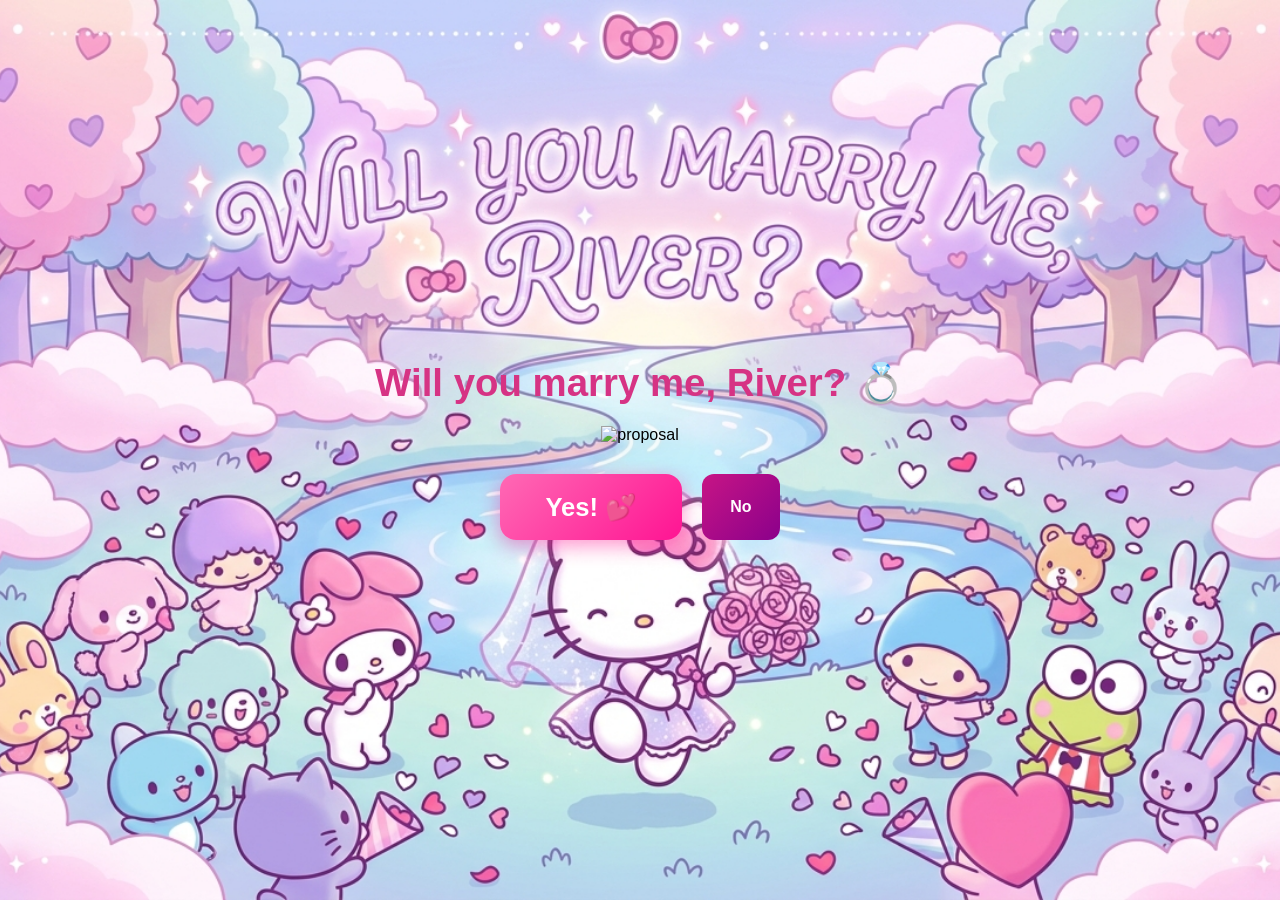
==== index.html @ 6aad389e "Update index.html" ====
<!DOCTYPE html>
<html lang="en">
<head>
    <meta charset="UTF-8">
    <meta name="viewport" content="width=device-width, initial-scale=1.0">
    <title>Will you marry me?</title>
    <link rel="stylesheet" href="style.css">
</head>
<body>
    <div class="hearts-bg"></div>

    <div class="container">
        <h1>Will you marry me, River? 💍</h1>

        <div class="gif-container">
            <img id="cat-gif" src="https://media.tenor.com/t1-kF6eR_S0AAAAi/ring-proposal.gif" alt="proposal">
        </div>

        <div class="buttons">
            <button id="yes-btn">Yes! 💕</button>
            <button id="no-btn">No</button>
        </div>
    </div>

    <script>
        const yesBtn = document.getElementById('yes-btn');
        const noBtn = document.getElementById('no-btn');
        const catGif = document.getElementById('cat-gif');
        
        let yesSize = 1;
        const phrases = [
            "Are you sure?",
            "Really sure?",
            "Think again!",
            "Last chance!",
            "But... I love you! 🥺",
            "Don't break my heart!",
            "Are you really saying no?"
        ];

        yesBtn.addEventListener('click', () => {
            window.location.href = 'yes.html';
        });

        noBtn.addEventListener('click', () => {
            // Change button text
            noBtn.textContent = phrases[Math.floor(Math.random() * phrases.length)];
            
            // Grow Yes button
            yesSize += 0.2;
            yesBtn.style.transform = `scale(${yesSize})`;
            
            // Shrink No button
            const currentNoSize = parseFloat(window.getComputedStyle(noBtn).fontSize);
            noBtn.style.fontSize = (currentNoSize * 0.8) + "px";
            
            // Move No button to random position
            noBtn.style.position = "absolute";
            noBtn.style.left = Math.random() * 80 + "%";
            noBtn.style.top = Math.random() * 80 + "%";

            // Update GIF to a "sad/surprised" one
            catGif.src = "https://media.tenor.com/tC666gJv6-QAAAAi/cat-sad.gif";
        });
    </script>
</body>
</html>
---- style.css ----
* {
    margin: 0;
    padding: 0;
    box-sizing: border-box;
}

body {
    font-family: 'Nunito', sans-serif;
    min-height: 100vh;
    display: flex;
    justify-content: center;
    align-items: center;
    overflow: hidden;
    background-image: url('background.png');
    background-size: cover;
    background-position: center;
    background-repeat: no-repeat;
    background-attachment: fixed;
}

/* Floating hearts background */
.hearts-bg {
    position: fixed;
    top: 0; left: 0; right: 0; bottom: 0;
    pointer-events: none;
    z-index: 0;
    overflow: hidden;
}

.hearts-bg::before, .hearts-bg::after {
    content: '💕 💗 💖 💝 💓';
    position: absolute;
    font-size: 1.5rem;
    opacity: 0.08;
    animation: floatHearts 12s linear infinite;
    white-space: nowrap;
    top: 100%;
}

@keyframes floatHearts {
    from { transform: translateY(0); }
    to { transform: translateY(-110vh); }
}

.container {
    position: relative;
    z-index: 1;
    text-align: center;
    padding: 40px 20px;
}

/* Titles and Gifs */
h1 {
    font-size: 2.4rem;
    color: #d63384;
    font-weight: 900;
    margin-bottom: 20px;
    animation: wiggle 2s ease-in-out infinite;
}

@keyframes wiggle {
    0%, 100% { transform: rotate(-1deg); }
    50% { transform: rotate(1deg); }
}

#cat-gif {
    width: 200px;
    height: 200px;
    object-fit: contain;
    filter: drop-shadow(0 8px 16px rgba(0,0,0,0.15));
}

/* Buttons */
.buttons {
    display: flex;
    gap: 20px;
    justify-content: center;
    margin-top: 30px;
}

#yes-btn {
    background: linear-gradient(135deg, #ff69b4, #ff1493);
    color: white;
    border: none;
    border-radius: 16px;
    font-size: 1.6rem;
    font-weight: 900;
    padding: 18px 45px;
    cursor: pointer;
    box-shadow: 0 6px 20px rgba(255, 20, 147, 0.45);
}

#no-btn {
    background: linear-gradient(135deg, #c71585, #8b008b);
    color: white;
    border: none;
    border-radius: 12px;
    font-size: 1rem;
    font-weight: 700;
    padding: 12px 28px;
    cursor: pointer;
}

/* Music Toggle */
#music-toggle {
    position: fixed;
    bottom: 20px;
    right: 20px;
    background: rgba(255, 255, 255, 0.85);
    border: none;
    border-radius: 50%;
    width: 52px;
    height: 52px;
    font-size: 1.4rem;
    cursor: pointer;
    backdrop-filter: blur(10px);
    box-shadow: 0 4px 12px rgba(0, 0, 0, 0.12);
    z-index: 100;
}

/* Yes page specific */
.yes-container h1.yes-title {
    font-size: 2.8rem;
    animation: bounceTitle 0.6s ease infinite alternate;
}

@keyframes bounceTitle {
    from { transform: translateY(0); }
    to { transform: translateY(-12px); }
}

.yes-message {
    font-size: 1.4rem;
    color: #e91e8c;
    font-weight: 700;
    margin-top: 24px;
}
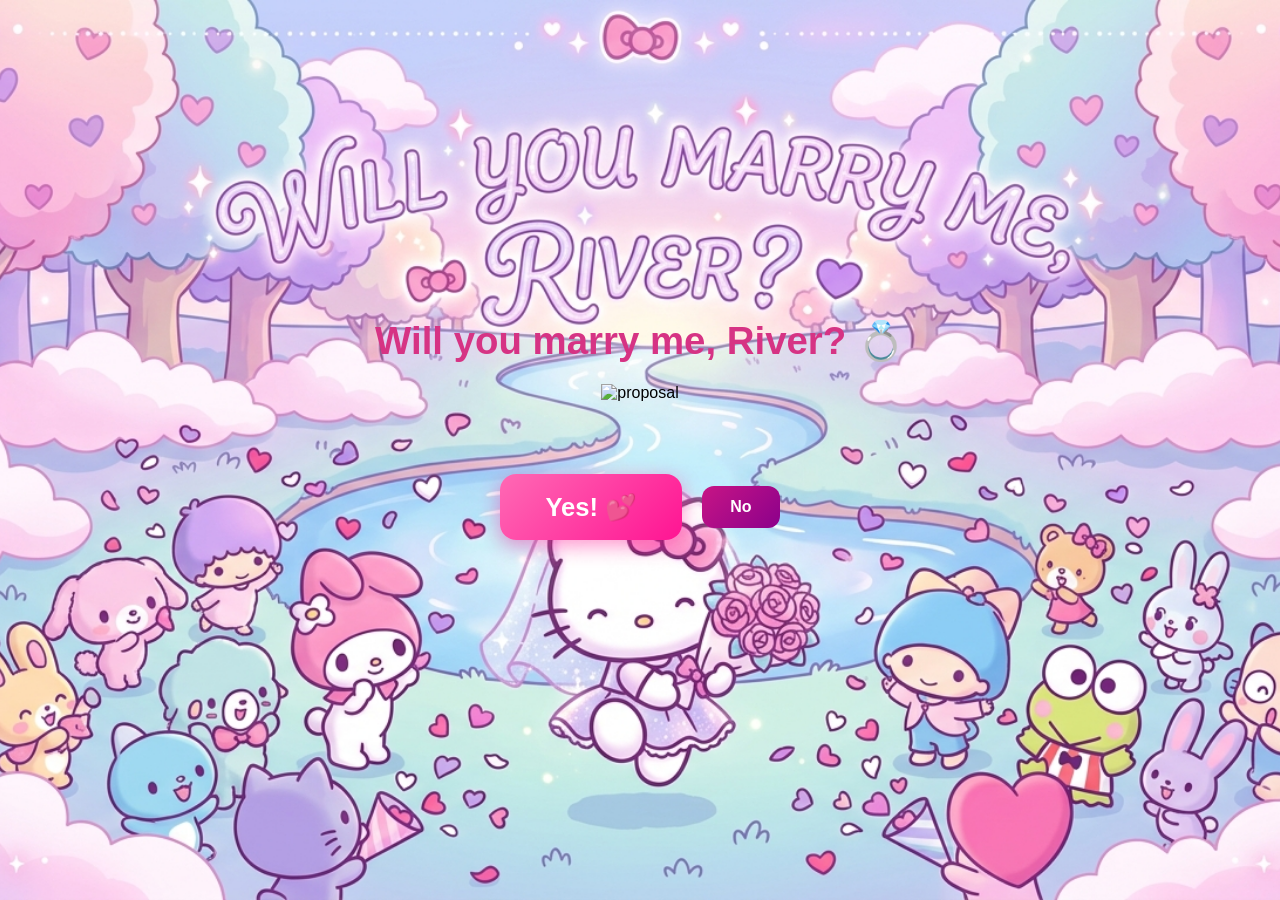
==== commit 1d80c9b6: "Update index.html" ====
--- a/index.html
+++ b/index.html
@@ -3,8 +3,19 @@
 <head>
     <meta charset="UTF-8">
     <meta name="viewport" content="width=device-width, initial-scale=1.0">
-    <title>Will you marry me?</title>
+    <title>Will you marry me, River? 💍</title>
     <link rel="stylesheet" href="style.css">
+    <style>
+        /* Ensures the buttons container handles the absolute positioning of the No button */
+        .buttons {
+            position: relative;
+            min-height: 150px;
+            display: flex;
+            justify-content: center;
+            align-items: center;
+            gap: 20px;
+        }
+    </style>
 </head>
 <body>
     <div class="hearts-bg"></div>
@@ -28,6 +39,7 @@
         const catGif = document.getElementById('cat-gif');
         
         let yesSize = 1;
+        let noClicks = 0;
         const phrases = [
             "Are you sure?",
             "Really sure?",
@@ -39,10 +51,17 @@
         ];
 
         yesBtn.addEventListener('click', () => {
-            window.location.href = 'yes.html';
+            // Check if she has clicked 'No' enough times
+            if (noClicks >= 5) {
+                window.location.href = 'yes.html';
+            } else {
+                alert("Try pressing no first! 🥺");
+            }
         });
 
         noBtn.addEventListener('click', () => {
+            noClicks++;
+            
             // Change button text
             noBtn.textContent = phrases[Math.floor(Math.random() * phrases.length)];
             
@@ -59,8 +78,13 @@
             noBtn.style.left = Math.random() * 80 + "%";
             noBtn.style.top = Math.random() * 80 + "%";
 
-            // Update GIF to a "sad/surprised" one
+            // Update GIF to the sad/surprised one
             catGif.src = "https://media.tenor.com/tC666gJv6-QAAAAi/cat-sad.gif";
+
+            // If clicked many times, hide the No button
+            if (noClicks >= 7) {
+                noBtn.style.display = 'none';
+            }
         });
     </script>
 </body>
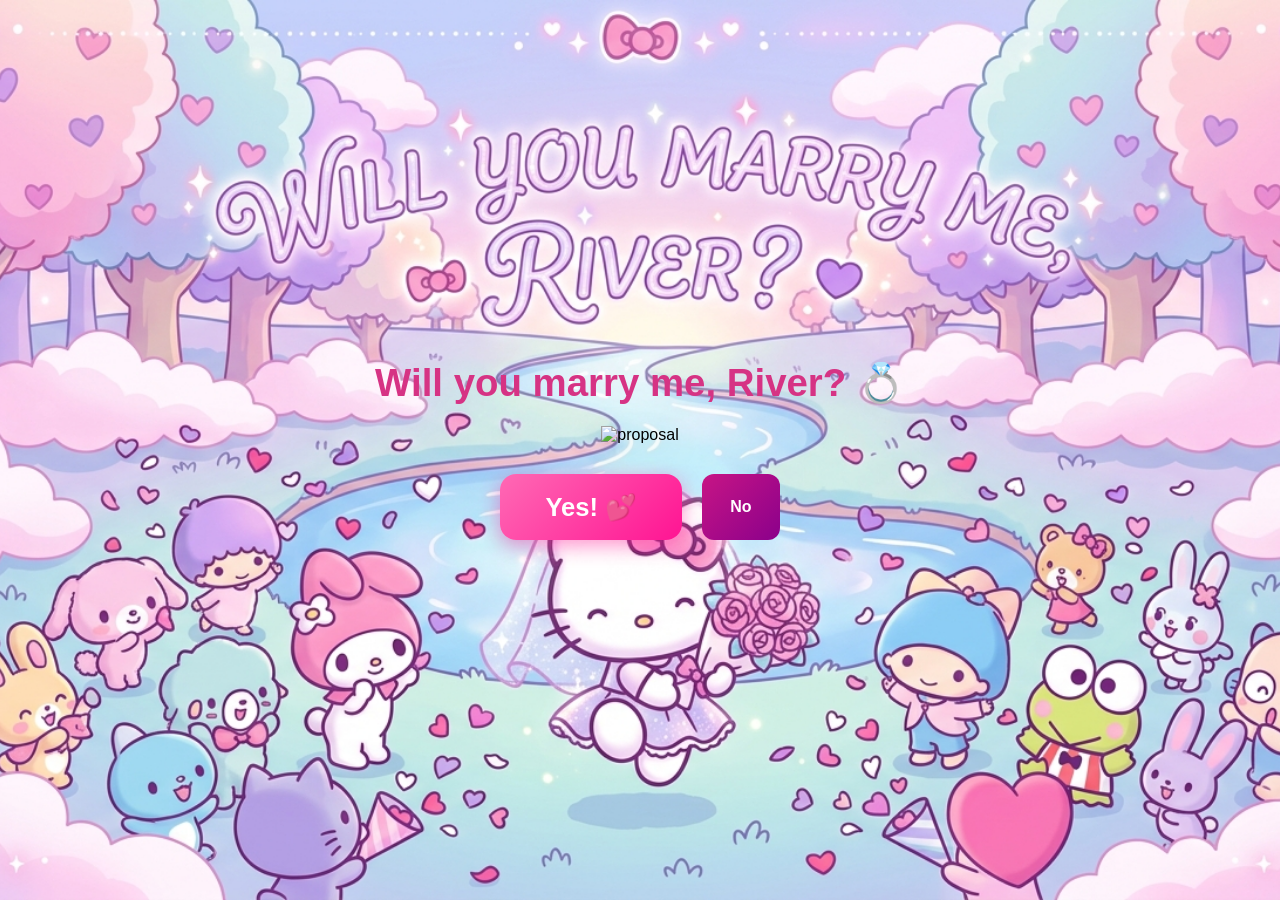
==== commit 610214c7: "Update index.html" ====
--- a/index.html
+++ b/index.html
@@ -5,28 +5,19 @@
     <meta name="viewport" content="width=device-width, initial-scale=1.0">
     <title>Will you marry me, River? 💍</title>
     <link rel="stylesheet" href="style.css">
-    <style>
-        /* Ensures the buttons container handles the absolute positioning of the No button */
-        .buttons {
-            position: relative;
-            min-height: 150px;
-            display: flex;
-            justify-content: center;
-            align-items: center;
-            gap: 20px;
-        }
-    </style>
 </head>
 <body>
+    <audio id="bg-music" loop>
+        <source src="music/beabadoobee - Glue Song (Lyrics).mp3" type="audio/mpeg">
+    </audio>
+
     <div class="hearts-bg"></div>
 
     <div class="container">
         <h1>Will you marry me, River? 💍</h1>
-
         <div class="gif-container">
             <img id="cat-gif" src="https://media.tenor.com/t1-kF6eR_S0AAAAi/ring-proposal.gif" alt="proposal">
         </div>
-
         <div class="buttons">
             <button id="yes-btn">Yes! 💕</button>
             <button id="no-btn">No</button>
@@ -37,54 +28,25 @@
         const yesBtn = document.getElementById('yes-btn');
         const noBtn = document.getElementById('no-btn');
         const catGif = document.getElementById('cat-gif');
-        
-        let yesSize = 1;
-        let noClicks = 0;
-        const phrases = [
-            "Are you sure?",
-            "Really sure?",
-            "Think again!",
-            "Last chance!",
-            "But... I love you! 🥺",
-            "Don't break my heart!",
-            "Are you really saying no?"
-        ];
+        const audio = document.getElementById('bg-music');
+
+        // This ensures audio starts playing on the very first click (Yes or No)
+        function playAudio() {
+            audio.play().catch(e => console.log("Waiting for user interaction..."));
+        }
 
         yesBtn.addEventListener('click', () => {
-            // Check if she has clicked 'No' enough times
-            if (noClicks >= 5) {
-                window.location.href = 'yes.html';
-            } else {
-                alert("Try pressing no first! 🥺");
-            }
+            playAudio(); // Unlock audio
+            window.location.href = 'yes.html';
         });
 
         noBtn.addEventListener('click', () => {
-            noClicks++;
+            playAudio(); // Unlock audio
+            // ... [Your existing No button logic here] ...
+            noBtn.textContent = ["Are you sure?", "Really sure?", "Think again!", "Last chance!", "But... I love you! 🥺", "Don't break my heart!", "Are you really saying no?"][Math.floor(Math.random() * 7)];
             
-            // Change button text
-            noBtn.textContent = phrases[Math.floor(Math.random() * phrases.length)];
-            
-            // Grow Yes button
-            yesSize += 0.2;
-            yesBtn.style.transform = `scale(${yesSize})`;
-            
-            // Shrink No button
-            const currentNoSize = parseFloat(window.getComputedStyle(noBtn).fontSize);
-            noBtn.style.fontSize = (currentNoSize * 0.8) + "px";
-            
-            // Move No button to random position
-            noBtn.style.position = "absolute";
-            noBtn.style.left = Math.random() * 80 + "%";
-            noBtn.style.top = Math.random() * 80 + "%";
-
-            // Update GIF to the sad/surprised one
+            // ... (Your shrinking/moving code) ...
             catGif.src = "https://media.tenor.com/tC666gJv6-QAAAAi/cat-sad.gif";
-
-            // If clicked many times, hide the No button
-            if (noClicks >= 7) {
-                noBtn.style.display = 'none';
-            }
         });
     </script>
 </body>
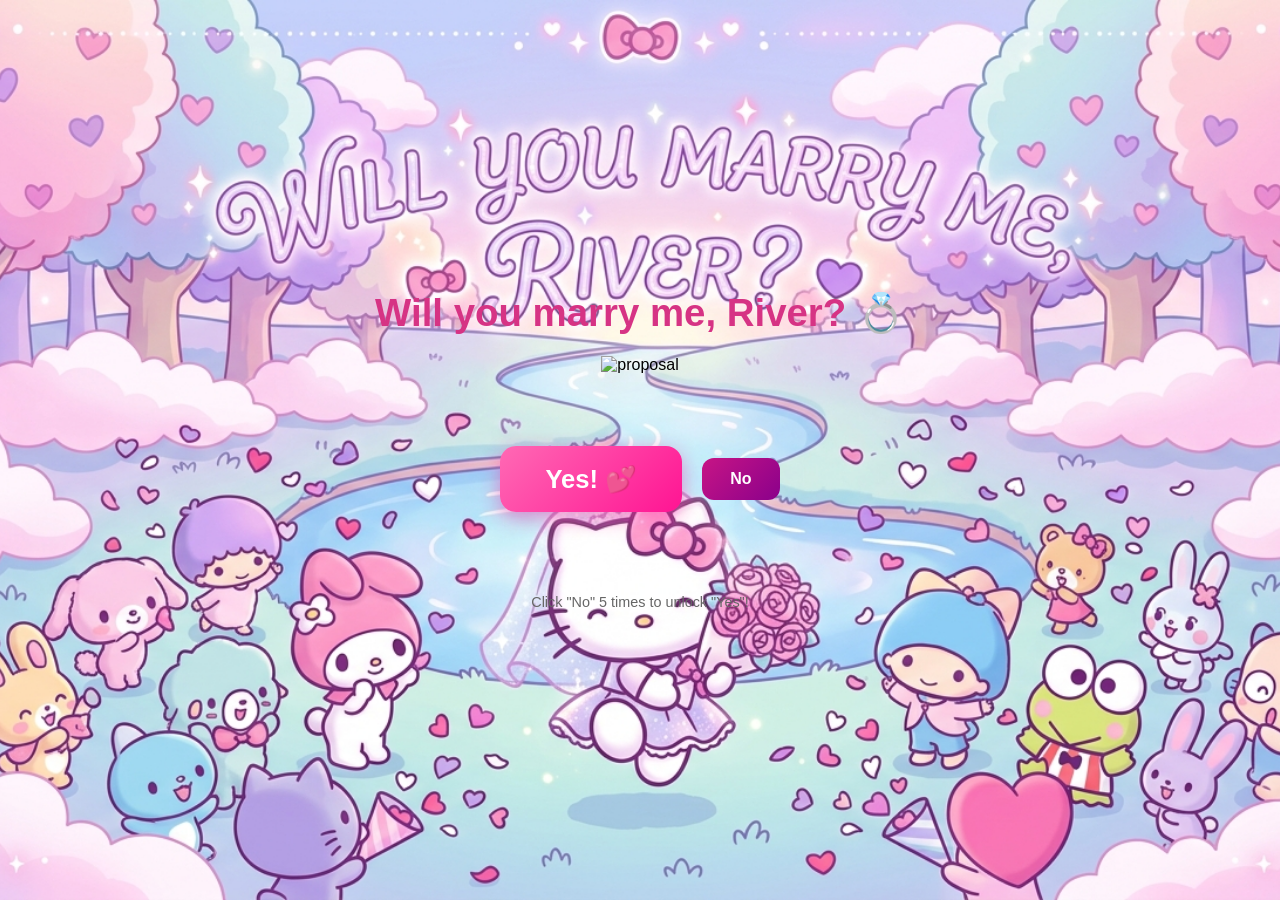
==== commit 71479d52: "Update index.html" ====
--- a/index.html
+++ b/index.html
@@ -5,48 +5,57 @@
     <meta name="viewport" content="width=device-width, initial-scale=1.0">
     <title>Will you marry me, River? 💍</title>
     <link rel="stylesheet" href="style.css">
+    <style>
+        .buttons { position: relative; min-height: 150px; display: flex; justify-content: center; align-items: center; gap: 20px; }
+        #warning-text { color: #d63384; font-weight: bold; margin-top: 15px; min-height: 1.2em; }
+        #counter-text { color: #666; font-size: 0.9rem; margin-top: 5px; }
+    </style>
 </head>
 <body>
-    <audio id="bg-music" loop>
-        <source src="music/beabadoobee - Glue Song (Lyrics).mp3" type="audio/mpeg">
-    </audio>
-
-    <div class="hearts-bg"></div>
-
     <div class="container">
         <h1>Will you marry me, River? 💍</h1>
         <div class="gif-container">
             <img id="cat-gif" src="https://media.tenor.com/t1-kF6eR_S0AAAAi/ring-proposal.gif" alt="proposal">
         </div>
+
         <div class="buttons">
             <button id="yes-btn">Yes! 💕</button>
             <button id="no-btn">No</button>
         </div>
+        
+        <p id="warning-text"></p>
+        <p id="counter-text">Click "No" 5 times to unlock "Yes"!</p>
     </div>
 
     <script>
         const yesBtn = document.getElementById('yes-btn');
         const noBtn = document.getElementById('no-btn');
-        const catGif = document.getElementById('cat-gif');
-        const audio = document.getElementById('bg-music');
-
-        // This ensures audio starts playing on the very first click (Yes or No)
-        function playAudio() {
-            audio.play().catch(e => console.log("Waiting for user interaction..."));
-        }
+        const warningText = document.getElementById('warning-text');
+        const counterText = document.getElementById('counter-text');
+        let noClicks = 0;
+        const targetClicks = 5;
 
         yesBtn.addEventListener('click', () => {
-            playAudio(); // Unlock audio
-            window.location.href = 'yes.html';
+            if (noClicks >= targetClicks) {
+                window.location.href = 'yes.html';
+            } else {
+                warningText.textContent = "Try pressing no first! 🥺";
+            }
         });
 
         noBtn.addEventListener('click', () => {
-            playAudio(); // Unlock audio
-            // ... [Your existing No button logic here] ...
-            noBtn.textContent = ["Are you sure?", "Really sure?", "Think again!", "Last chance!", "But... I love you! 🥺", "Don't break my heart!", "Are you really saying no?"][Math.floor(Math.random() * 7)];
+            noClicks++;
+            warningText.textContent = ""; 
             
-            // ... (Your shrinking/moving code) ...
-            catGif.src = "https://media.tenor.com/tC666gJv6-QAAAAi/cat-sad.gif";
+            // Update counter logic
+            if (noClicks < targetClicks) {
+                counterText.textContent = `Progress: ${noClicks} / ${targetClicks}`;
+            } else {
+                counterText.textContent = "You can click Yes now! 💍";
+            }
+            
+            // Your existing shrinking/moving logic here...
+            // ... (rest of your noBtn logic)
         });
     </script>
 </body>
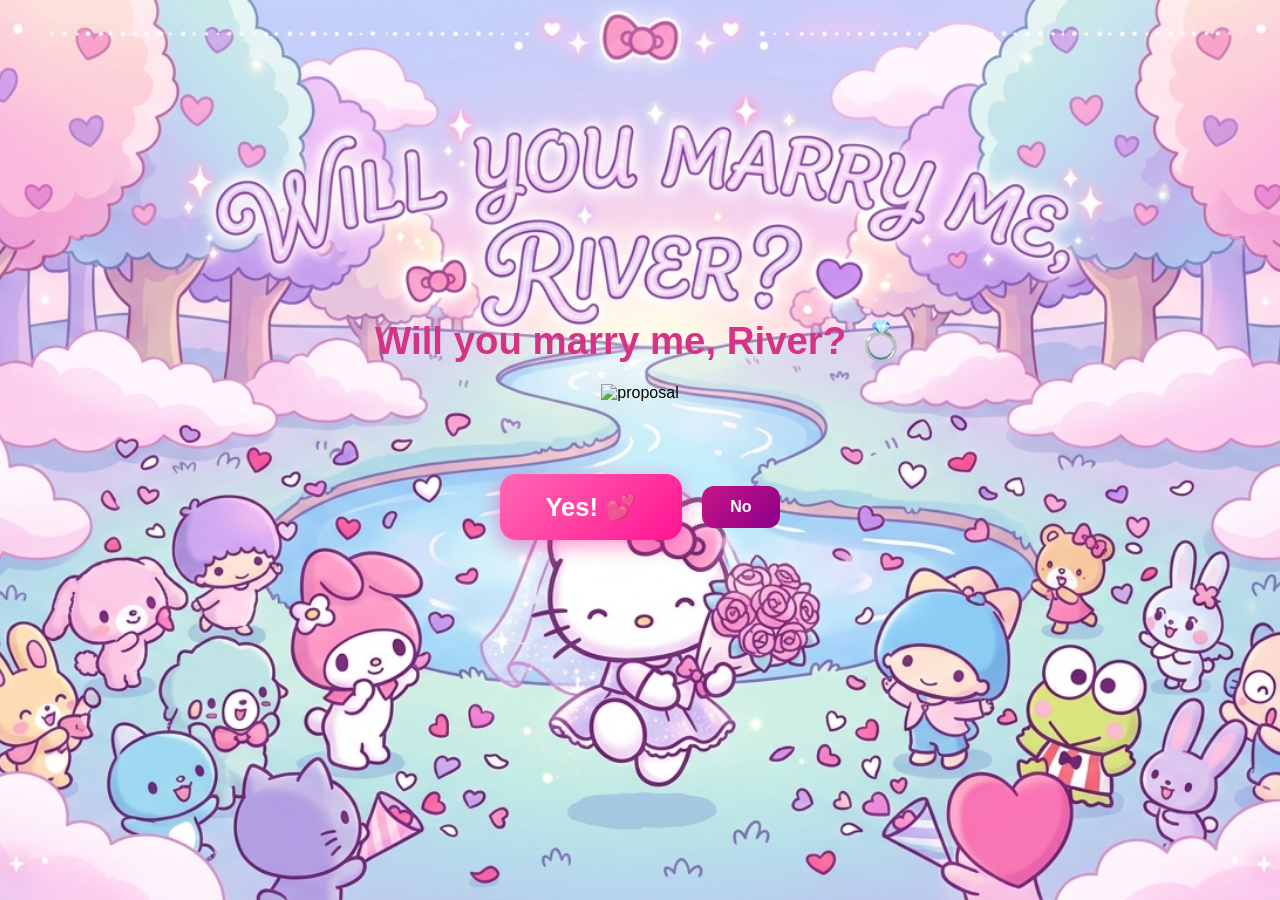
==== commit fb33ab2d: "Update index.html" ====
--- a/index.html
+++ b/index.html
@@ -7,11 +7,13 @@
     <link rel="stylesheet" href="style.css">
     <style>
         .buttons { position: relative; min-height: 150px; display: flex; justify-content: center; align-items: center; gap: 20px; }
-        #warning-text { color: #d63384; font-weight: bold; margin-top: 15px; min-height: 1.2em; }
-        #counter-text { color: #666; font-size: 0.9rem; margin-top: 5px; }
     </style>
 </head>
 <body>
+    <audio id="bg-music" loop>
+        <source src="music/beabadoobee - Glue Song (Lyrics).mp3" type="audio/mpeg">
+    </audio>
+
     <div class="container">
         <h1>Will you marry me, River? 💍</h1>
         <div class="gif-container">
@@ -22,40 +24,50 @@
             <button id="yes-btn">Yes! 💕</button>
             <button id="no-btn">No</button>
         </div>
-        
-        <p id="warning-text"></p>
-        <p id="counter-text">Click "No" 5 times to unlock "Yes"!</p>
     </div>
 
     <script>
         const yesBtn = document.getElementById('yes-btn');
         const noBtn = document.getElementById('no-btn');
-        const warningText = document.getElementById('warning-text');
-        const counterText = document.getElementById('counter-text');
-        let noClicks = 0;
-        const targetClicks = 5;
+        const catGif = document.getElementById('cat-gif');
+        const audio = document.getElementById('bg-music');
+        
+        let yesSize = 1;
+        const phrases = [
+            "Are you sure?",
+            "Really sure?",
+            "Think again!",
+            "Last chance!",
+            "But... I love you! 🥺",
+            "Don't break my heart!",
+            "Are you really saying no?"
+        ];
+
+        // This triggers audio on the first interaction
+        function playAudio() {
+            audio.play().catch(e => console.log("Waiting for user interaction..."));
+        }
 
         yesBtn.addEventListener('click', () => {
-            if (noClicks >= targetClicks) {
-                window.location.href = 'yes.html';
-            } else {
-                warningText.textContent = "Try pressing no first! 🥺";
-            }
+            playAudio();
+            window.location.href = 'yes.html';
         });
 
         noBtn.addEventListener('click', () => {
-            noClicks++;
-            warningText.textContent = ""; 
+            playAudio();
+            noBtn.textContent = phrases[Math.floor(Math.random() * phrases.length)];
             
-            // Update counter logic
-            if (noClicks < targetClicks) {
-                counterText.textContent = `Progress: ${noClicks} / ${targetClicks}`;
-            } else {
-                counterText.textContent = "You can click Yes now! 💍";
-            }
+            yesSize += 0.2;
+            yesBtn.style.transform = `scale(${yesSize})`;
             
-            // Your existing shrinking/moving logic here...
-            // ... (rest of your noBtn logic)
+            const currentNoSize = parseFloat(window.getComputedStyle(noBtn).fontSize);
+            noBtn.style.fontSize = (currentNoSize * 0.8) + "px";
+            
+            noBtn.style.position = "absolute";
+            noBtn.style.left = Math.random() * 80 + "%";
+            noBtn.style.top = Math.random() * 80 + "%";
+
+            catGif.src = "https://media.tenor.com/tC666gJv6-QAAAAi/cat-sad.gif";
         });
     </script>
 </body>
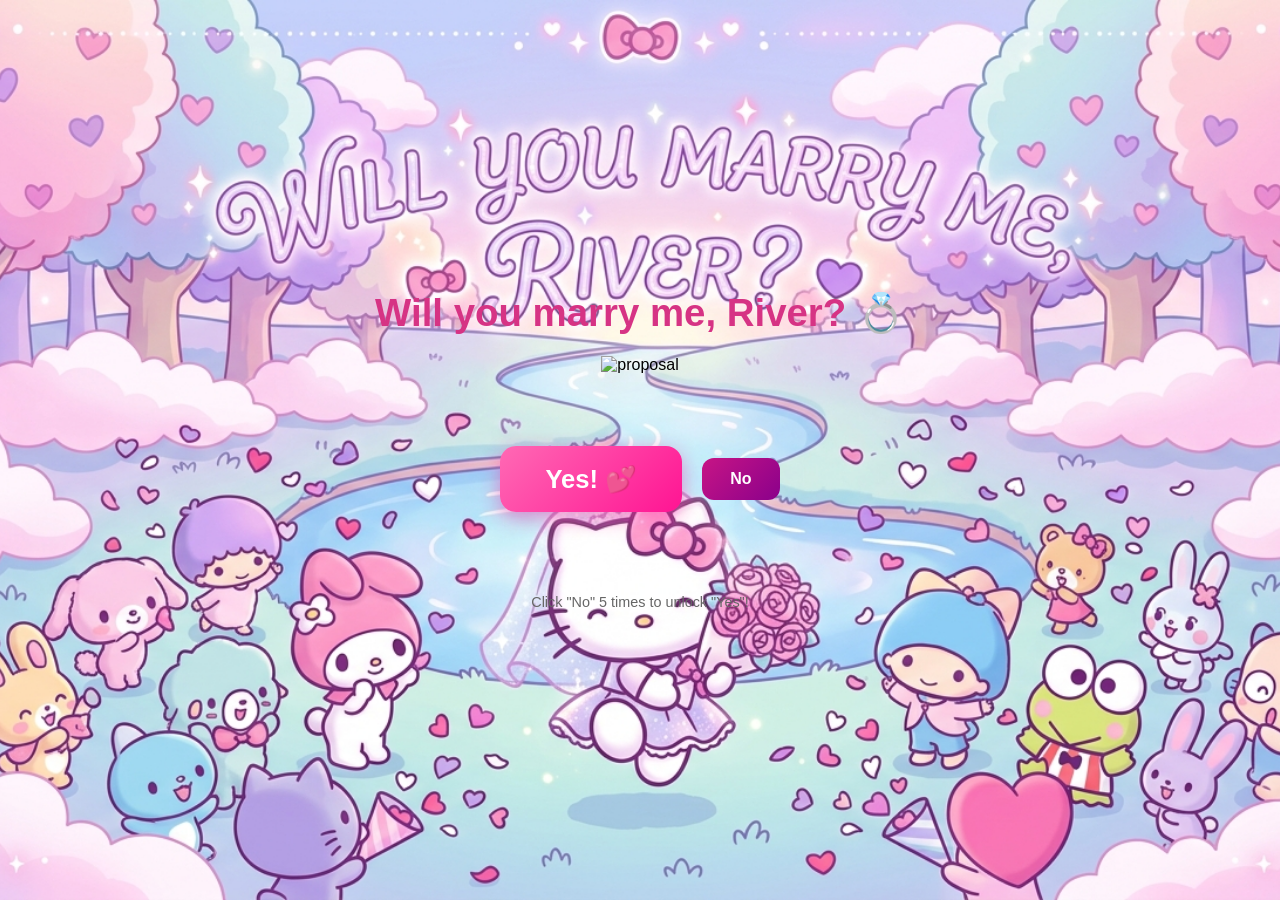
==== commit 8a2d6d9b: "Update index.html" ====
--- a/index.html
+++ b/index.html
@@ -7,6 +7,9 @@
     <link rel="stylesheet" href="style.css">
     <style>
         .buttons { position: relative; min-height: 150px; display: flex; justify-content: center; align-items: center; gap: 20px; }
+        /* These styles keep the warning and counter clean on the screen */
+        #warning-text { color: #d63384; font-weight: bold; margin-top: 15px; min-height: 1.2em; }
+        #counter-text { color: #666; font-size: 0.9rem; margin-top: 5px; }
     </style>
 </head>
 <body>
@@ -24,50 +27,48 @@
             <button id="yes-btn">Yes! 💕</button>
             <button id="no-btn">No</button>
         </div>
+        
+        <p id="warning-text"></p>
+        <p id="counter-text">Click "No" 5 times to unlock "Yes"!</p>
     </div>
 
     <script>
         const yesBtn = document.getElementById('yes-btn');
         const noBtn = document.getElementById('no-btn');
-        const catGif = document.getElementById('cat-gif');
+        const warningText = document.getElementById('warning-text');
+        const counterText = document.getElementById('counter-text');
         const audio = document.getElementById('bg-music');
-        
-        let yesSize = 1;
-        const phrases = [
-            "Are you sure?",
-            "Really sure?",
-            "Think again!",
-            "Last chance!",
-            "But... I love you! 🥺",
-            "Don't break my heart!",
-            "Are you really saying no?"
-        ];
+        let noClicks = 0;
+        const targetClicks = 5;
 
-        // This triggers audio on the first interaction
+        // Audio helper
         function playAudio() {
             audio.play().catch(e => console.log("Waiting for user interaction..."));
         }
 
         yesBtn.addEventListener('click', () => {
-            playAudio();
-            window.location.href = 'yes.html';
+            playAudio(); 
+            if (noClicks >= targetClicks) {
+                window.location.href = 'yes.html';
+            } else {
+                // This displays the message on the page instead of a pop-up
+                warningText.textContent = "Try pressing no first! 🥺";
+            }
         });
 
         noBtn.addEventListener('click', () => {
             playAudio();
-            noBtn.textContent = phrases[Math.floor(Math.random() * phrases.length)];
+            noClicks++;
+            warningText.textContent = ""; // Clear the warning
             
-            yesSize += 0.2;
-            yesBtn.style.transform = `scale(${yesSize})`;
+            // Update counter text
+            if (noClicks < targetClicks) {
+                counterText.textContent = `Progress: ${noClicks} / ${targetClicks}`;
+            } else {
+                counterText.textContent = "You can click Yes now! 💍";
+            }
             
-            const currentNoSize = parseFloat(window.getComputedStyle(noBtn).fontSize);
-            noBtn.style.fontSize = (currentNoSize * 0.8) + "px";
-            
-            noBtn.style.position = "absolute";
-            noBtn.style.left = Math.random() * 80 + "%";
-            noBtn.style.top = Math.random() * 80 + "%";
-
-            catGif.src = "https://media.tenor.com/tC666gJv6-QAAAAi/cat-sad.gif";
+            // ... (Your existing No button movement/shrinking code would go here)
         });
     </script>
 </body>
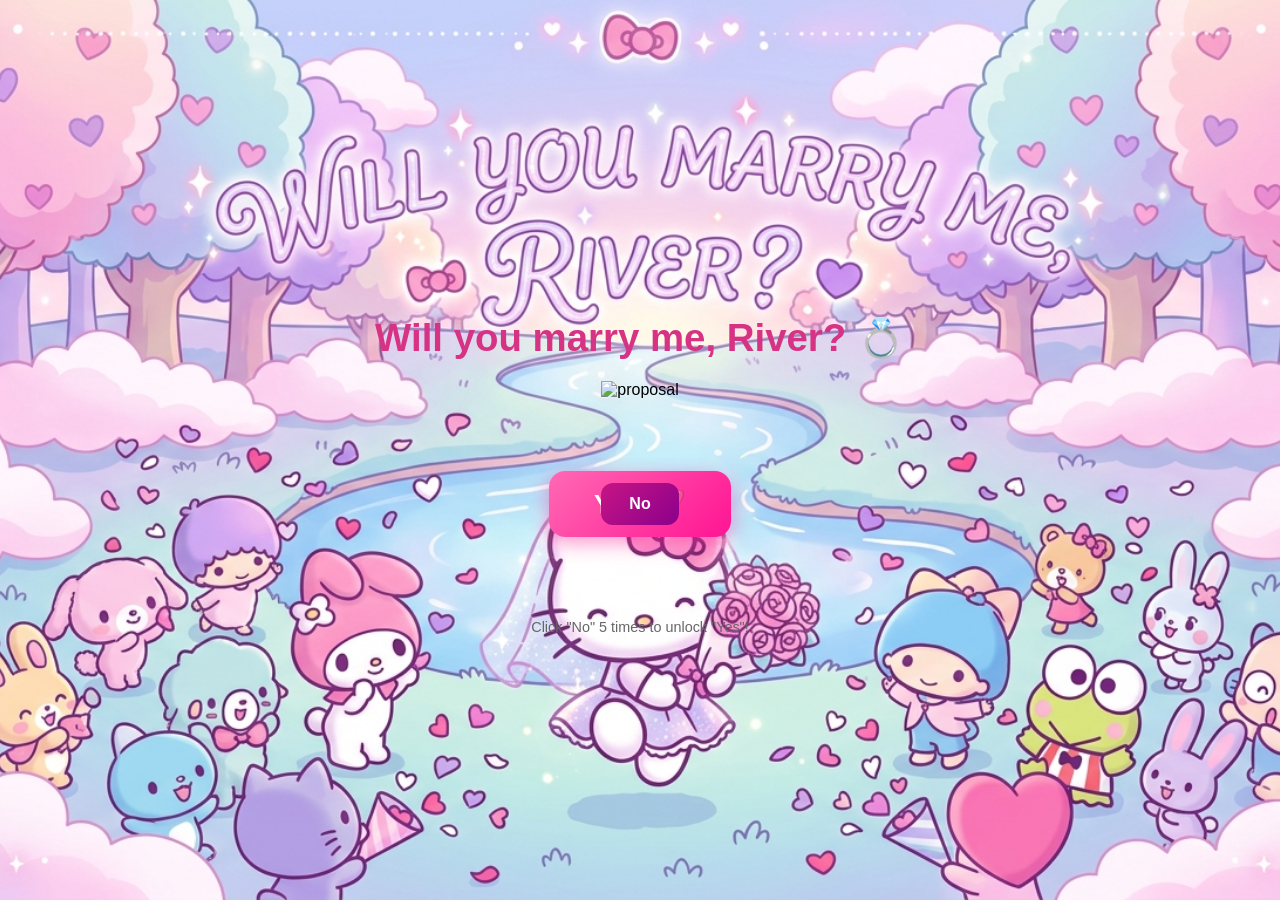
==== commit 849d4dfa: "Update index.html" ====
--- a/index.html
+++ b/index.html
@@ -6,10 +6,12 @@
     <title>Will you marry me, River? 💍</title>
     <link rel="stylesheet" href="style.css">
     <style>
+        .container { text-align: center; margin-top: 50px; }
         .buttons { position: relative; min-height: 150px; display: flex; justify-content: center; align-items: center; gap: 20px; }
-        /* These styles keep the warning and counter clean on the screen */
         #warning-text { color: #d63384; font-weight: bold; margin-top: 15px; min-height: 1.2em; }
         #counter-text { color: #666; font-size: 0.9rem; margin-top: 5px; }
+        #yes-btn { transition: transform 0.2s; }
+        #no-btn { position: absolute; transition: all 0.2s; }
     </style>
 </head>
 <body>
@@ -37,38 +39,52 @@
         const noBtn = document.getElementById('no-btn');
         const warningText = document.getElementById('warning-text');
         const counterText = document.getElementById('counter-text');
+        const catGif = document.getElementById('cat-gif');
         const audio = document.getElementById('bg-music');
+        
         let noClicks = 0;
         const targetClicks = 5;
+        let yesSize = 1;
 
-        // Audio helper
+        // Audio Helper
         function playAudio() {
             audio.play().catch(e => console.log("Waiting for user interaction..."));
         }
 
+        // Yes Button Logic
         yesBtn.addEventListener('click', () => {
-            playAudio(); 
+            playAudio();
             if (noClicks >= targetClicks) {
                 window.location.href = 'yes.html';
             } else {
-                // This displays the message on the page instead of a pop-up
                 warningText.textContent = "Try pressing no first! 🥺";
             }
         });
 
+        // No Button Logic
         noBtn.addEventListener('click', () => {
             playAudio();
             noClicks++;
-            warningText.textContent = ""; // Clear the warning
+            warningText.textContent = ""; 
             
-            // Update counter text
+            // Update counter
             if (noClicks < targetClicks) {
                 counterText.textContent = `Progress: ${noClicks} / ${targetClicks}`;
             } else {
                 counterText.textContent = "You can click Yes now! 💍";
             }
             
-            // ... (Your existing No button movement/shrinking code would go here)
+            // Movement/Shrinking logic
+            yesSize += 0.2;
+            yesBtn.style.transform = `scale(${yesSize})`;
+            
+            const currentNoSize = parseFloat(window.getComputedStyle(noBtn).fontSize);
+            noBtn.style.fontSize = (currentNoSize * 0.8) + "px";
+            
+            noBtn.style.left = Math.random() * 80 + "%";
+            noBtn.style.top = Math.random() * 60 + "%";
+
+            catGif.src = "https://media.tenor.com/tC666gJv6-QAAAAi/cat-sad.gif";
         });
     </script>
 </body>
